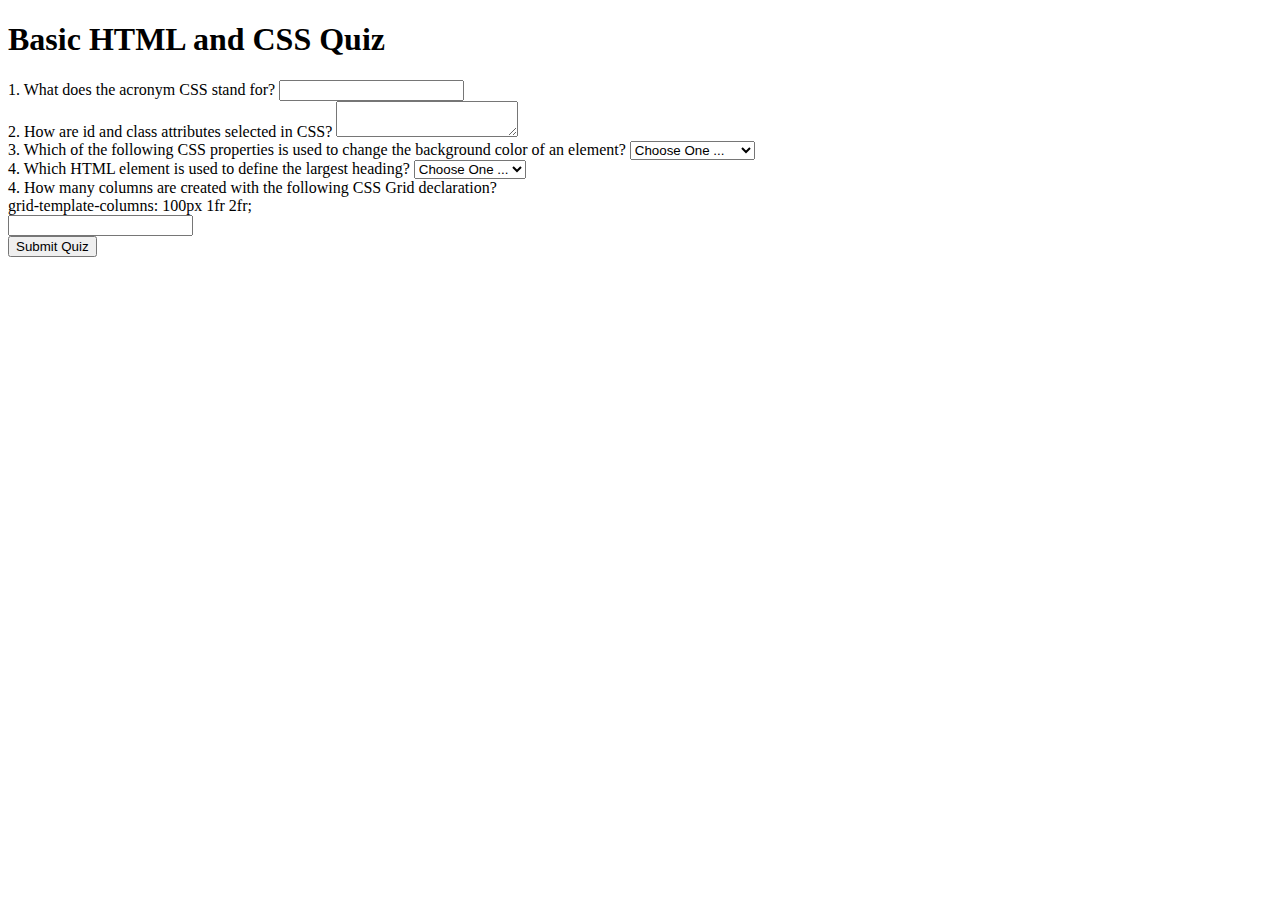
==== quiz.html @ af775e92 "Add files via upload" ====
<!DOCTYPE html>
<html lang="en">
<head>
    <meta charset="UTF-8">
    <meta name="viewport" content="width=device-width, initial-scale=1.0">
    <title>Basic HTML and CSS Quiz</title>
    <link rel="stylesheet" href="style.css">
</head>
<body>
    <div class="quiz-container">
        <h1>Basic HTML and CSS Quiz</h1>
        <form>
            <div class="form-group">
                <label for="q1">1. What does the acronym CSS stand for?</label>
                <input type="text" id="q1" name="q1">
            </div>
            <div class="form-group">
                <label for="q2">2. How are id and class attributes selected in CSS?</label>
                <textarea id="q2" name="q2"></textarea>
            </div>
            <div class="form-group">
                <label for="q3">3. Which of the following CSS properties is used to change the background color of an element?</label>
                <select id="q3" name="q3">
                    <option value="Choose">Choose One ...</option>
                    <option value="1">color</option>
                    <option value="2">background-color</option>
                    <option value="3">border-color</option>
                </select>
                <div class="form-group">
                    <label for="q4">4. Which HTML element is used to define the largest heading?</label>
                    <select id="q4" name="q4">
                        <option value="Choose">Choose One ...</option>
                        <option value="1">&lt;h1&gt;</option>
                        <option value="2">&lt;h6&gt;</option>
                        <option value="3">&lt;header&gt;</option>
                        <option value="4">&lt;head&gt;</option>
                    </select>
            </div>
            <div class="form-group">
                <label for="q5">4. How many columns are created with the following CSS Grid declaration?</label>
                <div class="code-snippet">grid-template-columns: 100px 1fr 2fr;</div>
                <input type="text" id="q5" name="q5">
            </div>
            <button type="submit">Submit Quiz</button>
        </form>
    </div>
</body>
</html>
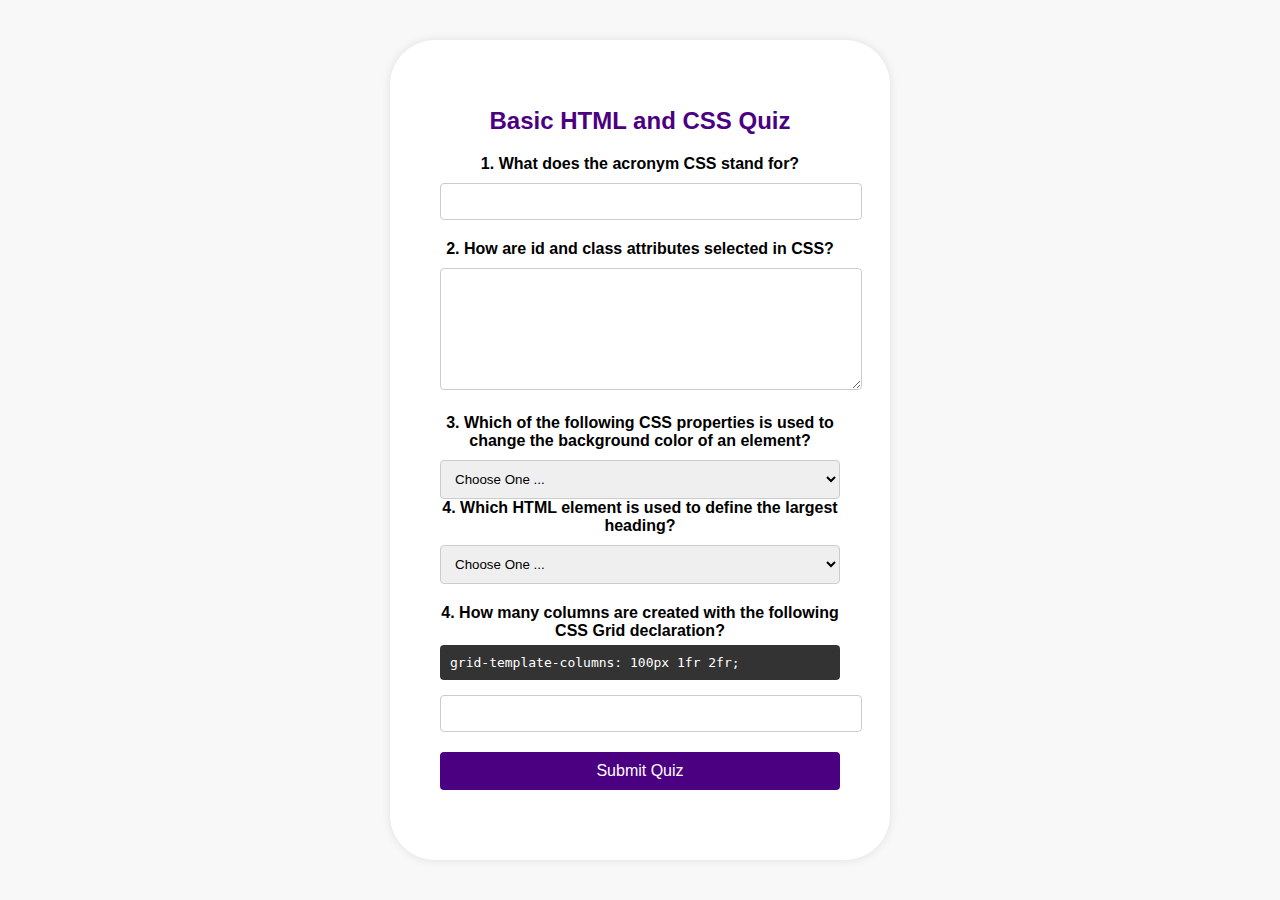
==== commit 1fc591de: "Update quiz.html" ====
--- a/quiz.html
+++ b/quiz.html
@@ -4,7 +4,7 @@
     <meta charset="UTF-8">
     <meta name="viewport" content="width=device-width, initial-scale=1.0">
     <title>Basic HTML and CSS Quiz</title>
-    <link rel="stylesheet" href="style.css">
+    <link rel="stylesheet" href="styles/style.css">
 </head>
 <body>
     <div class="quiz-container">
--- a/styles/style.css
+++ b/styles/style.css
@@ -0,0 +1,73 @@
+/* styles.css */
+body {
+    font-family: Arial, sans-serif;
+    background-color: #f8f8f8;
+    display: flex;
+    justify-content: center;
+    align-items: center;
+    height: 100vh;
+    margin: 0;
+}
+
+.quiz-container {
+    background-color: #ffffff;
+    padding: 50px;
+    border-radius: 45px;
+    box-shadow: 0 0 10px rgba(0, 0, 0, 0.1);
+    width: 400px;
+}
+
+h1 {
+    font-size: 24px;
+    color: #4b0082;
+    margin-bottom: 20px;
+    text-align: center;
+}
+
+.form-group {
+    margin-bottom: 20px;
+}
+
+label {
+    display: block;
+    margin-bottom: 5px;
+    font-weight: bold;
+    text-align: center;
+}
+
+input, textarea, select {
+    width: 100%;
+    padding: 10px;
+    border: 1px solid #ccc;
+    border-radius: 4px;
+    margin-top: 5px;
+}
+
+textarea {
+    height: 100px;
+}
+
+.code-snippet {
+    background-color: #333;
+    color: #fff;
+    padding: 10px;
+    border-radius: 4px;
+    margin-top: 5px;
+    margin-bottom: 10px;
+    font-family: monospace;
+}
+
+button {
+    background-color: #4b0082;
+    color: #fff;
+    font-size: 1rem;
+    padding: 10px 15px;
+    border: none;
+    border-radius: 4px;
+    cursor: pointer;
+    width: 100%;
+}
+
+button:hover {
+    background-color: #3a0069;
+}
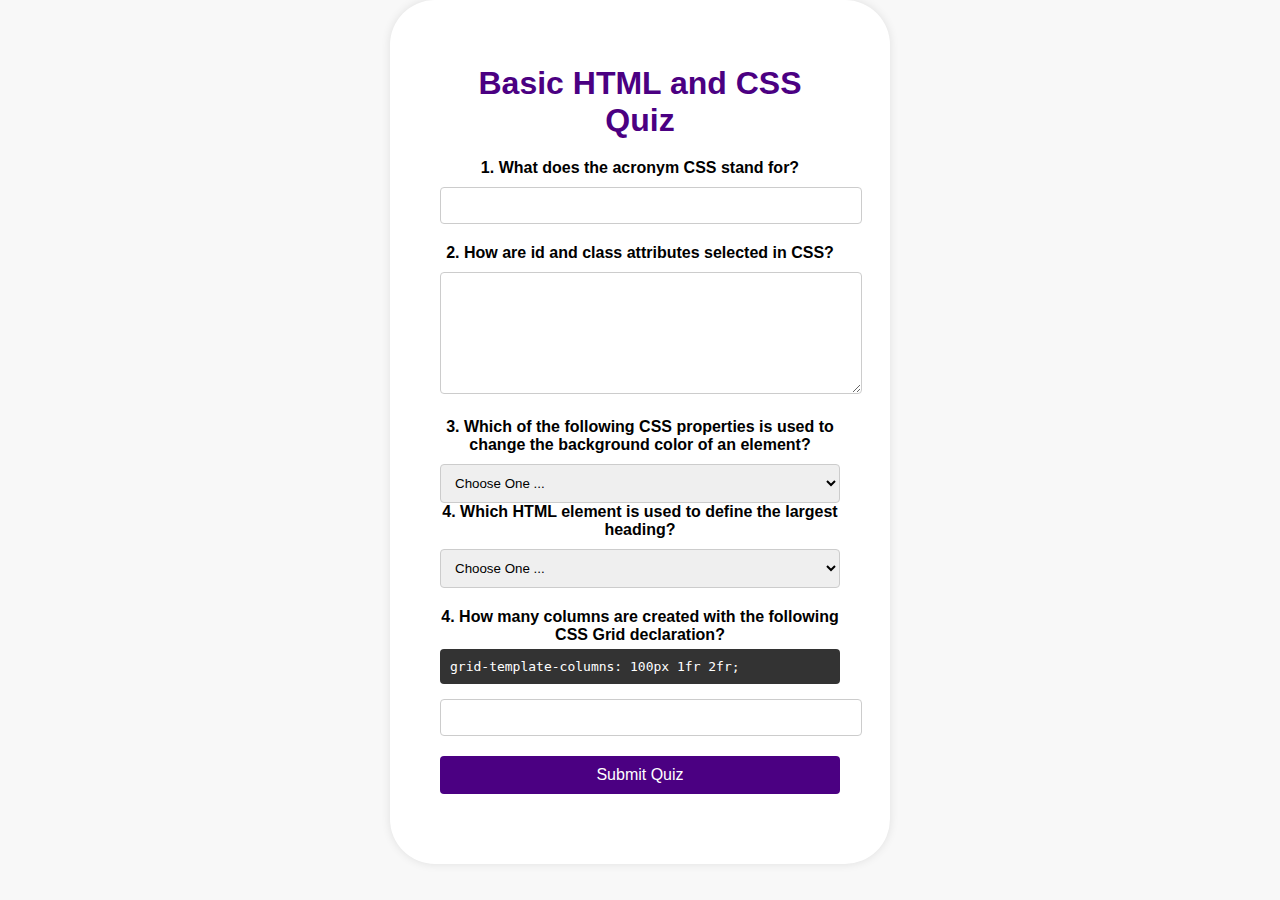
==== commit f4c28fd0: "Update quiz.html" ====
--- a/quiz.html
+++ b/quiz.html
@@ -39,7 +39,7 @@
             <div class="form-group">
                 <label for="q5">4. How many columns are created with the following CSS Grid declaration?</label>
                 <div class="code-snippet">grid-template-columns: 100px 1fr 2fr;</div>
-                <input type="text" id="q5" name="q5">
+                <input type="number" id="q5" name="q5">
             </div>
             <button type="submit">Submit Quiz</button>
         </form>
--- a/styles/style.css
+++ b/styles/style.css
@@ -5,7 +5,7 @@
     display: flex;
     justify-content: center;
     align-items: center;
-    height: 100vh;
+    height: auto;
     margin: 0;
 }
 
@@ -18,7 +18,8 @@
 }
 
 h1 {
-    font-size: 24px;
+    margin-top: 15px;
+    font-size: 2rem;
     color: #4b0082;
     margin-bottom: 20px;
     text-align: center;
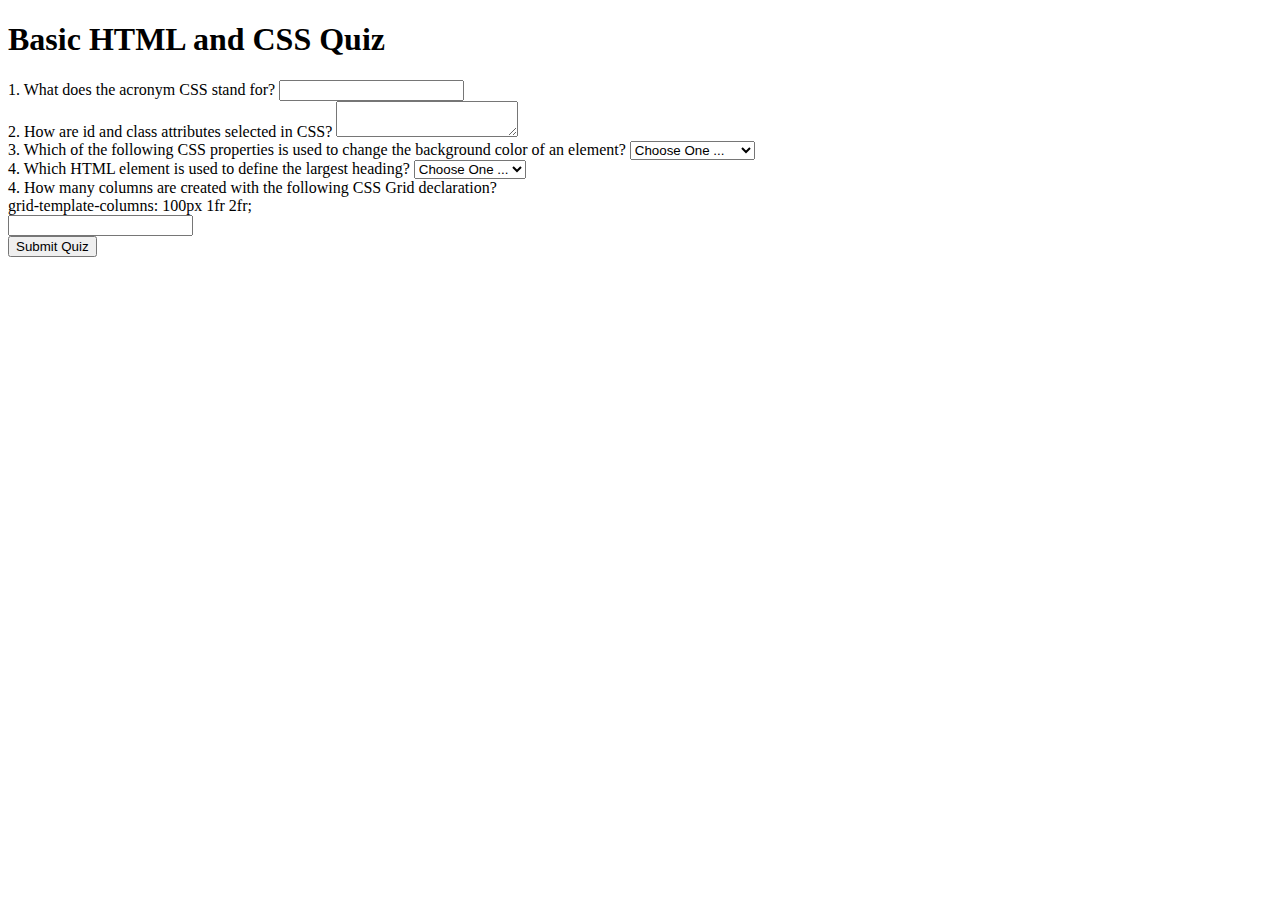
==== commit fccc89c4: "Update quiz.html" ====
--- a/quiz.html
+++ b/quiz.html
@@ -4,7 +4,7 @@
     <meta charset="UTF-8">
     <meta name="viewport" content="width=device-width, initial-scale=1.0">
     <title>Basic HTML and CSS Quiz</title>
-    <link rel="stylesheet" href="styles/style.css">
+    <link rel="stylesheet" href="styles/quiz.css">
 </head>
 <body>
     <div class="quiz-container">
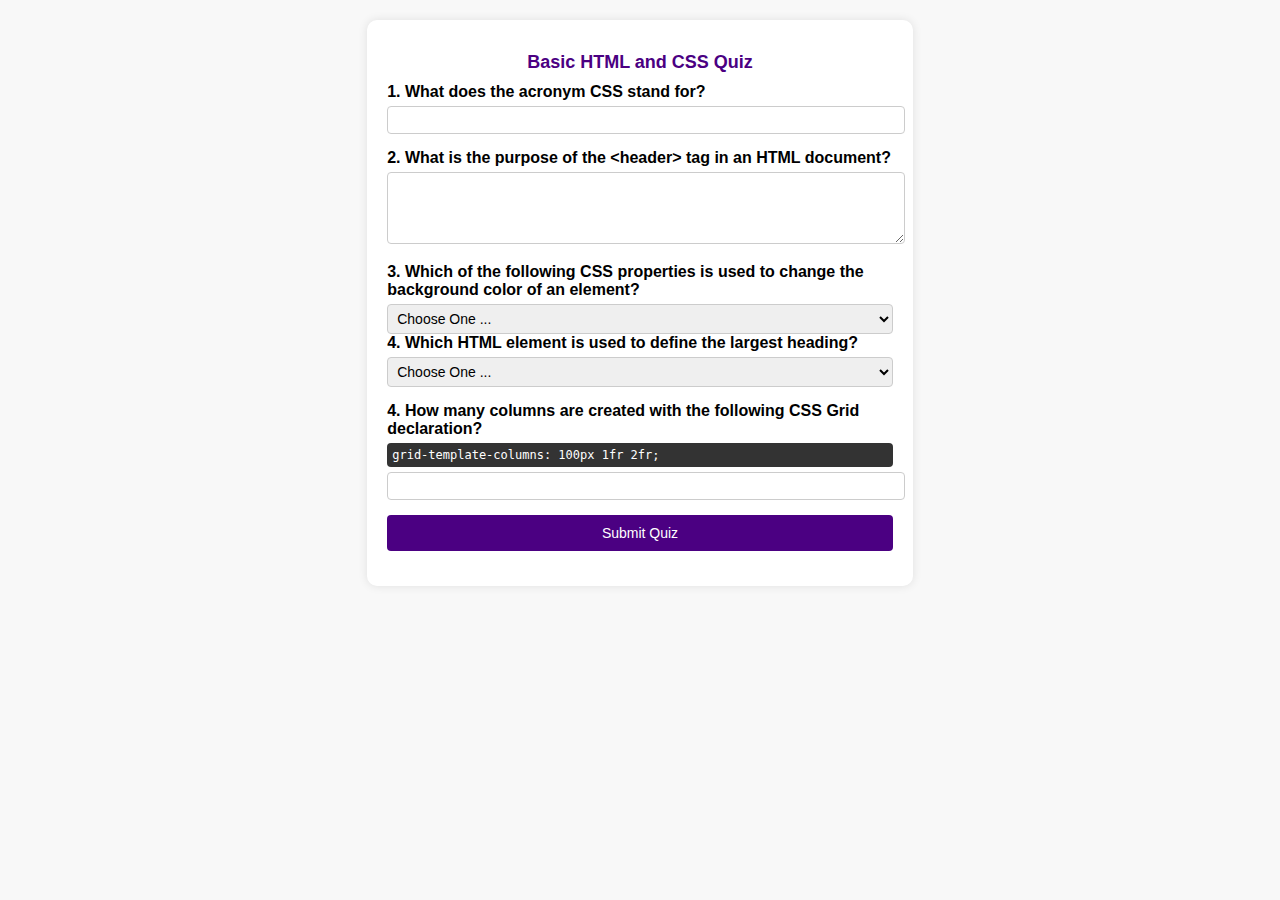
==== commit b41a03a0: "Update quiz.html" ====
--- a/quiz.html
+++ b/quiz.html
@@ -15,7 +15,7 @@
                 <input type="text" id="q1" name="q1">
             </div>
             <div class="form-group">
-                <label for="q2">2. How are id and class attributes selected in CSS?</label>
+                <label for="q2">2. What is the purpose of the &lt;header&gt; tag in an HTML document?</label>
                 <textarea id="q2" name="q2"></textarea>
             </div>
             <div class="form-group">
--- a/styles/quiz.css
+++ b/styles/quiz.css
@@ -0,0 +1,73 @@
+
+body {
+    font-family: Arial, sans-serif;
+    background-color: #f8f8f8;
+    display: flex;
+    justify-content: center;
+    align-items: center;
+    height: 80%;
+    margin-top: 20px;
+}
+
+.quiz-container {
+    background-color: #ffffff;
+    padding: 20px;
+    border-radius: 10px;
+    box-shadow: 0 0 10px rgba(0, 0, 0, 0.1);
+    width: 40%;
+}
+
+h1 {
+    font-size: 18px;
+    color: #4b0082;
+    margin-bottom: 10px;
+    text-align: center;
+}
+
+.form-group {
+    margin-bottom: 15px;
+}
+
+label {
+    display: block;
+    margin-bottom: 5px;
+    font-weight: bold;
+}
+
+input, textarea, select {
+    width: 100%;
+    padding: 5px;
+    border: 1px solid #ccc;
+    border-radius: 4px;
+    font-size: 14px;
+}
+
+textarea {
+    height: 60px;
+}
+
+.code-snippet {
+    background-color: #333;
+    color: #fff;
+    padding: 5px;
+    border-radius: 4px;
+    margin-top: 5px;
+    margin-bottom: 5px;
+    font-family: monospace;
+    font-size: 12px;
+}
+
+button {
+    background-color: #4b0082;
+    color: #fff;
+    font-size: 14px;
+    padding: 10px 15px;
+    border: none;
+    border-radius: 4px;
+    cursor: pointer;
+    width: 100%;
+}
+
+button:hover {
+    background-color: #3a0069;
+}
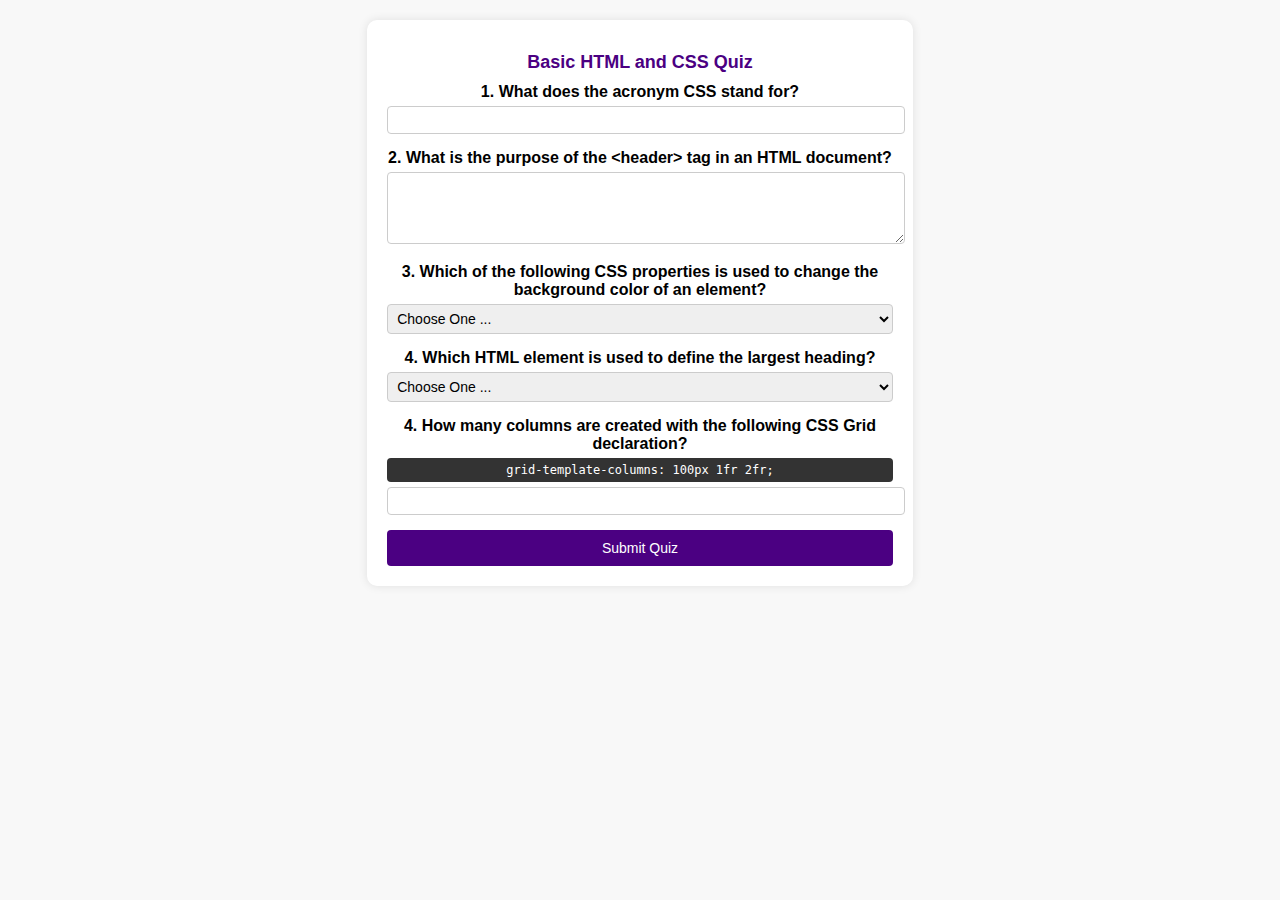
==== commit 3f84370f: "Update quiz.html" ====
--- a/quiz.html
+++ b/quiz.html
@@ -3,6 +3,8 @@
 <head>
     <meta charset="UTF-8">
     <meta name="viewport" content="width=device-width, initial-scale=1.0">
+    <meta name="description" content="This is a basic HTML and CSS quiz to test your knowledge.">
+    <meta name="author" content="Fabrizio Rodriguez">
     <title>Basic HTML and CSS Quiz</title>
     <link rel="stylesheet" href="styles/quiz.css">
 </head>
@@ -26,6 +28,7 @@
                     <option value="2">background-color</option>
                     <option value="3">border-color</option>
                 </select>
+            </div>
                 <div class="form-group">
                     <label for="q4">4. Which HTML element is used to define the largest heading?</label>
                     <select id="q4" name="q4">
--- a/styles/quiz.css
+++ b/styles/quiz.css
@@ -26,6 +26,7 @@
 
 .form-group {
     margin-bottom: 15px;
+    text-align: center;
 }
 
 label {
